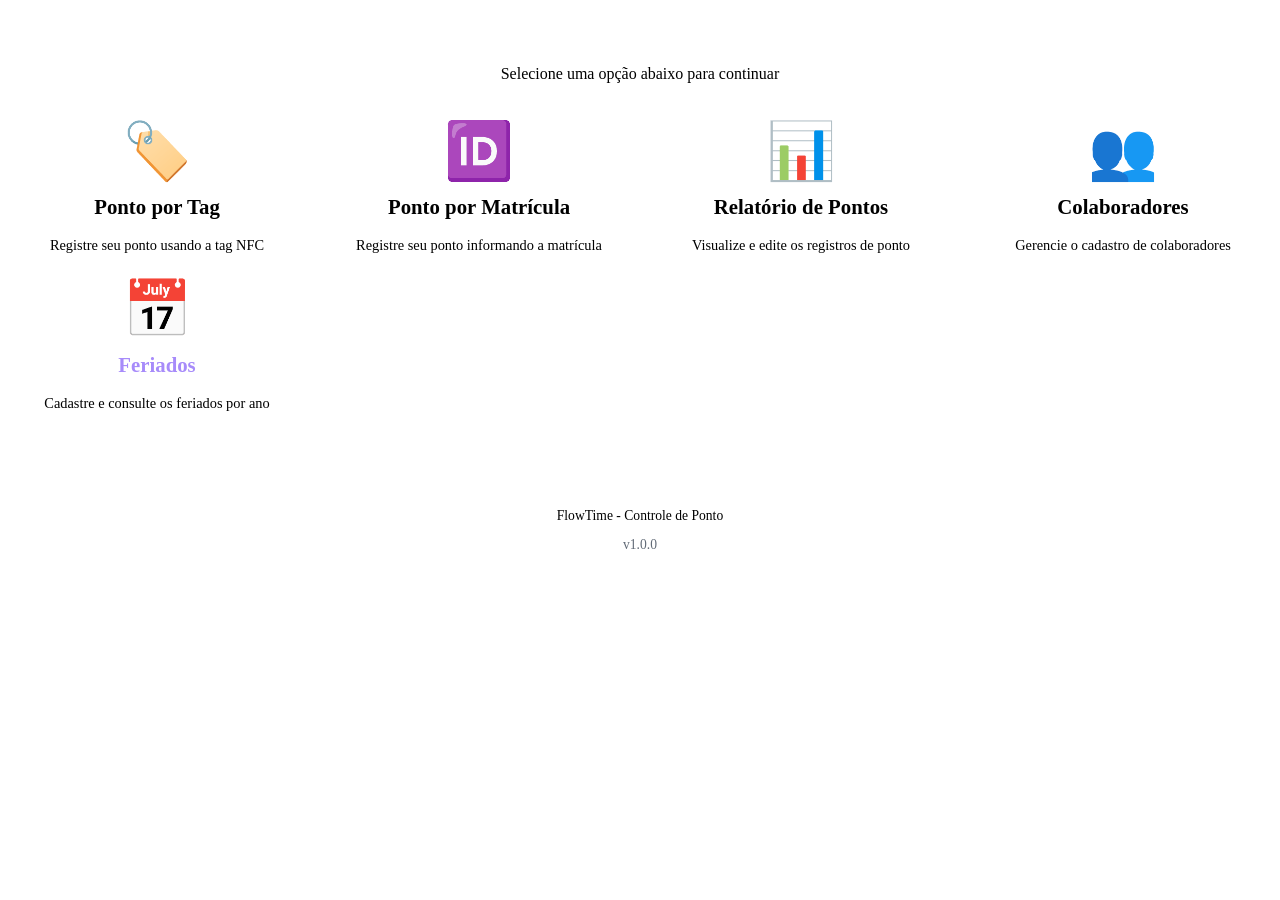
==== web/pages/index.html @ 243457ad "feat: adicionando camada de frontend" ====
<!DOCTYPE html>
<html lang="pt-BR">
<head>
    <meta charset="UTF-8">
    <meta name="viewport" content="width=device-width, initial-scale=1.0">
    <link rel="icon" type="image/svg+xml" href="/assets/favicon.svg">
    <link rel="stylesheet" href="/assets/base.css">
    <link rel="stylesheet" href="/assets/admin.css">
    <title>FlowTime - Sistema de Ponto - Menu Principal</title>
    <style>
        /* Estilos exclusivos do Dashboard/Menu */
        .header {
            text-align: center;
            margin-bottom: 40px;
        }

        .header h1 {
            font-size: 2.5rem;
            margin: 0 0 10px 0;
            background: linear-gradient(135deg, var(--accent), #1fbf89);
            -webkit-background-clip: text;
            -webkit-text-fill-color: transparent;
            background-clip: text;
        }

        .subtitle {
            font-size: 1rem;
            color: var(--muted);
            margin: 0;
        }

        .cards-grid {
            display: grid;
            grid-template-columns: repeat(auto-fit, minmax(280px, 1fr));
            gap: 24px;
            margin-bottom: 40px;
        }

        a.card {
            text-decoration: none;
            color: inherit;
            display: flex;
            flex-direction: column;
            align-items: center;
            text-align: center;
            gap: 16px;
            transition: all 0.3s ease;
            cursor: pointer;
        }

        a.card:hover {
            transform: translateY(-8px);
            border-color: var(--accent);
            box-shadow: 0 12px 40px rgba(40, 199, 111, 0.2);
        }

        .card-icon {
            font-size: 3.5rem;
            line-height: 1;
        }

        .card-title {
            font-size: 1.3rem;
            font-weight: 600;
            color: var(--text);
            margin: 0;
        }

        .card-description {
            font-size: 0.9rem;
            color: var(--muted);
            margin: 0;
            line-height: 1.5;
        }

        /* Cores específicas por card */
        .card.primary .card-title {
            color: var(--accent);
        }

        .card.warning .card-title {
            color: var(--warning);
        }

        .card.warning:hover {
            border-color: var(--warning);
            box-shadow: 0 12px 40px rgba(255, 159, 67, 0.2);
        }

        .card.info .card-title {
            color: var(--info);
        }

        .card.info:hover {
            border-color: var(--info);
            box-shadow: 0 12px 40px rgba(64, 153, 255, 0.2);
        }

        .card.danger .card-title {
            color: var(--danger);
        }

        .card.danger:hover {
            border-color: var(--danger);
            box-shadow: 0 12px 40px rgba(234, 84, 85, 0.2);
        }

        .card.purple .card-title {
            color: #a78bfa;
        }

        .card.purple:hover {
            border-color: #a78bfa;
            box-shadow: 0 12px 40px rgba(167, 139, 250, 0.2);
        }

        .footer {
            text-align: center;
            color: var(--muted);
            font-size: 0.85rem;
            margin-top: 50px;
            padding-top: 30px;
            border-top: 1px solid var(--border);
        }

        .version {
            color: #626b77;
            margin-top: 10px;
        }

        @media (max-width: 768px) {
            .header h1 {
                font-size: 1.8rem;
            }

            .cards-grid {
                grid-template-columns: 1fr;
                gap: 16px;
            }

            .card-icon {
                font-size: 2.5rem;
            }

            .card-title {
                font-size: 1.1rem;
            }
        }
    </style>
</head>
<body>
    <div class="container">
        <div class="header">
            <h1>FlowTime</h1>
            <p class="subtitle">Selecione uma opção abaixo para continuar</p>
        </div>

        <div class="cards-grid">
            <a href="/ponto-tag" class="card primary">
                <div class="card-icon">🏷️</div>
                <div class="card-title">Ponto por Tag</div>
                <p class="card-description">Registre seu ponto usando a tag NFC</p>
            </a>

            <a href="/ponto-matricula" class="card warning">
                <div class="card-icon">🆔</div>
                <div class="card-title">Ponto por Matrícula</div>
                <p class="card-description">Registre seu ponto informando a matrícula</p>
            </a>

            <a href="/relatorio" class="card info">
                <div class="card-icon">📊</div>
                <div class="card-title">Relatório de Pontos</div>
                <p class="card-description">Visualize e edite os registros de ponto</p>
            </a>

            <a href="/colaboradores" class="card danger">
                <div class="card-icon">👥</div>
                <div class="card-title">Colaboradores</div>
                <p class="card-description">Gerencie o cadastro de colaboradores</p>
            </a>

            <a href="/feriado" class="card purple">
                <div class="card-icon">📅</div>
                <div class="card-title">Feriados</div>
                <p class="card-description">Cadastre e consulte os feriados por ano</p>
            </a>

        </div>

        <div class="footer">
            <p>FlowTime - Controle de Ponto</p>
            <p class="version">v1.0.0</p>
        </div>
    </div>
</body>
</html>
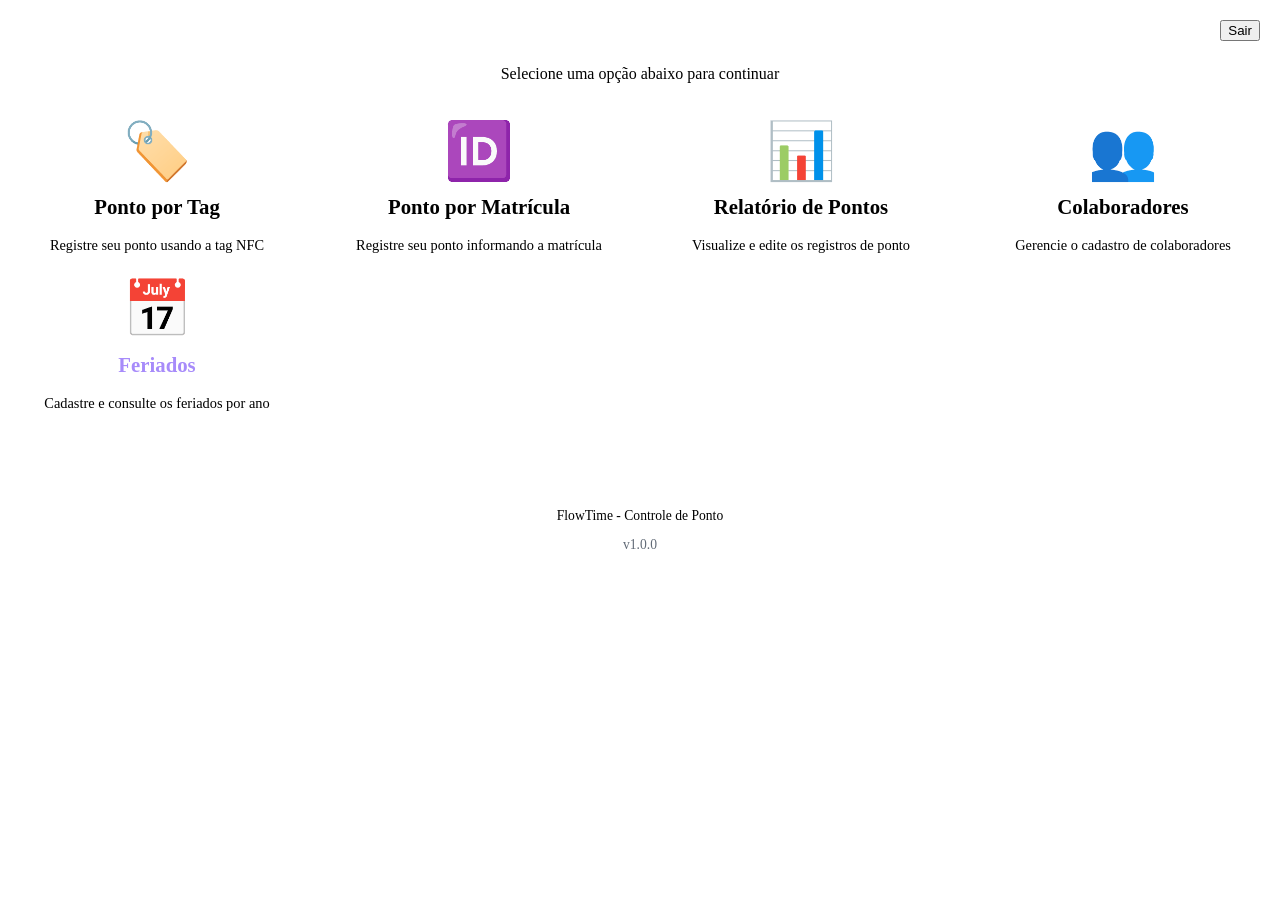
==== commit 65e5ba42: "feat: implementar página de login e funcionalidade de logout" ====
--- a/web/pages/index.html
+++ b/web/pages/index.html
@@ -145,6 +145,12 @@
             .card-title {
                 font-size: 1.1rem;
             }
+
+            .logout-btn {
+                position: fixed;
+                top: 15px;
+                right: 15px;
+            }
         }
     </style>
 </head>
@@ -155,6 +161,11 @@
             <p class="subtitle">Selecione uma opção abaixo para continuar</p>
         </div>
 
+        <button id="logoutBtn" class="btn-secondary" style="position:absolute; right:20px; top:20px;">
+            Sair
+        </button>
+
+
         <div class="cards-grid">
             <a href="/ponto-tag" class="card primary">
                 <div class="card-icon">🏷️</div>
@@ -193,5 +204,24 @@
             <p class="version">v1.0.0</p>
         </div>
     </div>
+
+
+    <script src="/assets/utils.js"></script>
+    <script>
+        async function logout() {
+            try {
+                await rawFetch("/auth/logout", {
+                    method: "DELETE"
+                });
+
+                window.location.href = "/login";
+            } catch (e) {
+                console.error(e);
+            }
+        }
+        document.getElementById("logoutBtn").addEventListener("click", logout);
+        checkAuth();
+
+    </script>
 </body>
 </html>
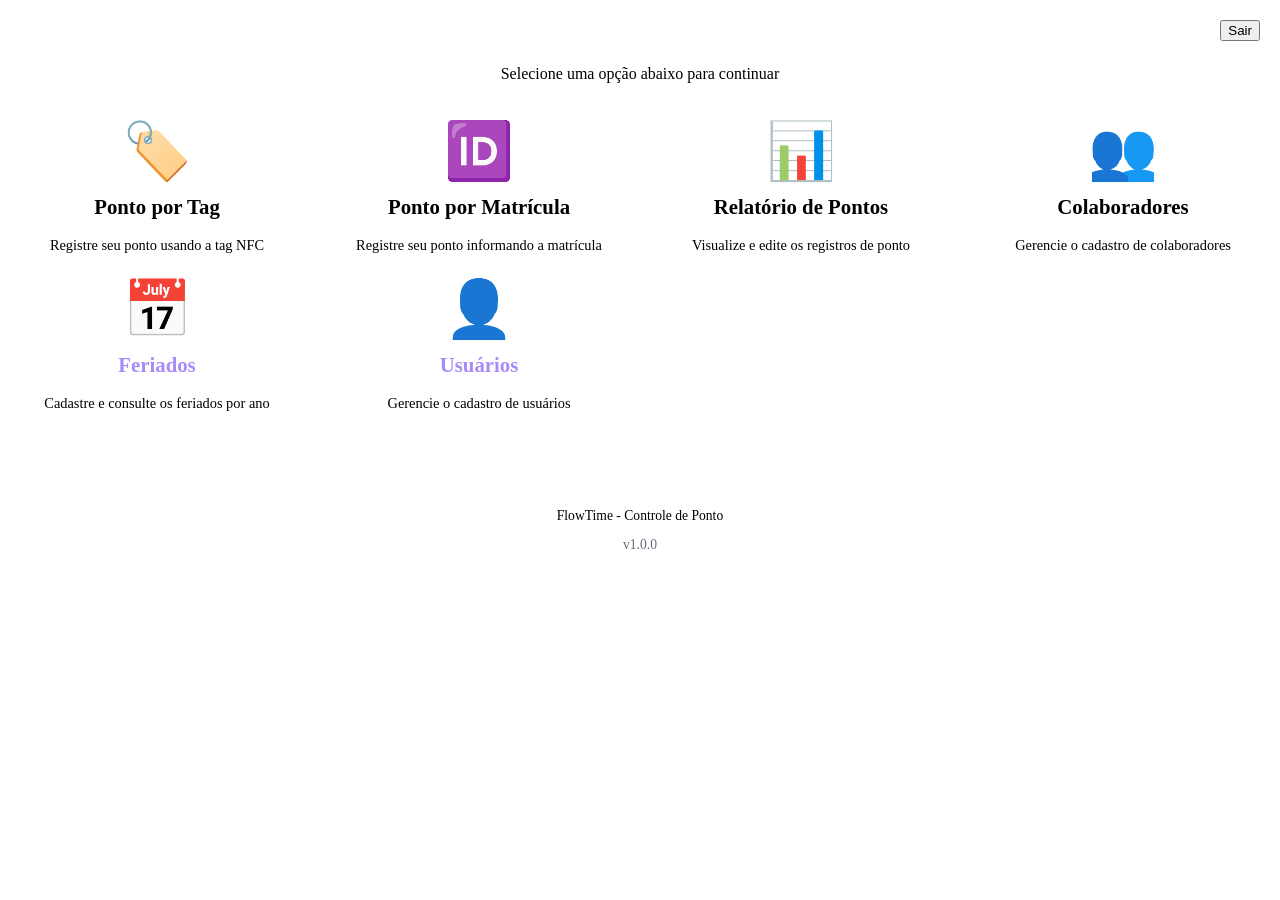
==== commit 5f3fb258: "feat: adicionar card para gerenciamento de usuários na página inicial" ====
--- a/web/pages/index.html
+++ b/web/pages/index.html
@@ -197,6 +197,12 @@
                 <p class="card-description">Cadastre e consulte os feriados por ano</p>
             </a>
 
+            <a href="/usuario" class="card purple">
+                <div class="card-icon">👤</div>
+                <div class="card-title">Usuários</div>
+                <p class="card-description">Gerencie o cadastro de usuários</p>
+            </a>
+
         </div>
 
         <div class="footer">
